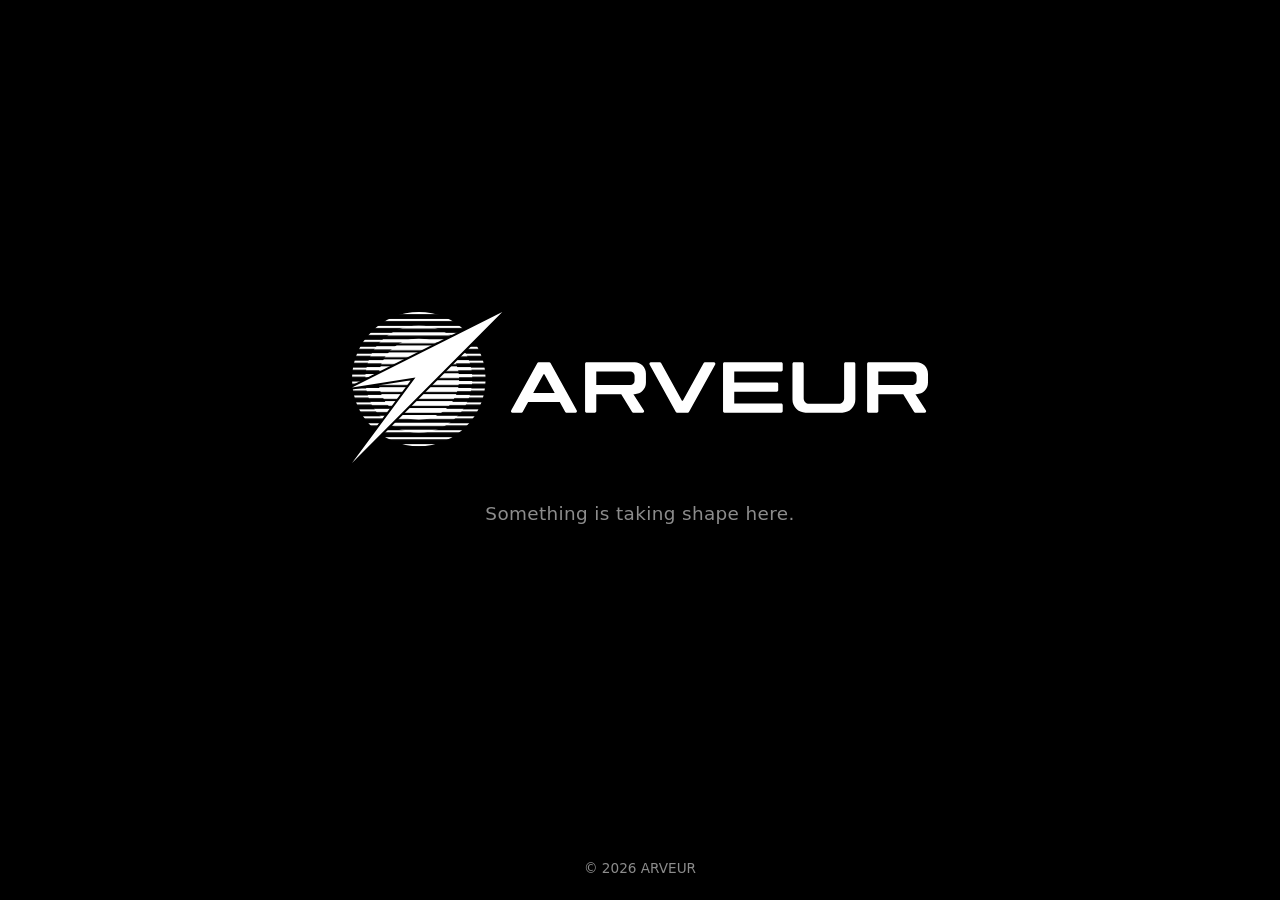
==== index.html @ c2f7cd97 "Deploy 2026-11-04T10:19Z (manual, during GitHub SSH incident)" ====
<!doctype html>
<html lang="en">
<head>
  <meta charset="utf-8">
  <meta name="viewport" content="width=device-width, initial-scale=1">
  <title>ARVEUR</title>
  <meta name="description" content="ARVEUR">
  <meta name="theme-color" content="#000000">
  <link rel="icon" href="/favicon.svg" type="image/svg+xml">
  <link rel="apple-touch-icon" href="/apple-touch-icon.png">
  <link rel="stylesheet" href="/style.css">
  <link rel="canonical" href="https://arveur.com/">
  <meta property="og:type" content="website">
  <meta property="og:site_name" content="ARVEUR">
  <meta property="og:title" content="ARVEUR">
  <meta property="og:url" content="https://arveur.com/">
  <meta property="og:image" content="https://arveur.com/og-image.png">
  <meta property="og:image:width" content="1200">
  <meta property="og:image:height" content="630">
  <meta property="og:image:alt" content="ARVEUR logo">
  <meta name="twitter:card" content="summary_large_image">
  <script type="application/ld+json">
  {
    "@context": "https://schema.org",
    "@graph": [
      { "@type": "WebSite", "name": "ARVEUR", "url": "https://arveur.com/" },
      { "@type": "Organization", "name": "ARVEUR", "url": "https://arveur.com/", "logo": "https://arveur.com/logo-square.png" }
    ]
  }
  </script>
</head>
<body>
  <main>
    <h1><img class="logo" src="/logo.svg" alt="ARVEUR" width="345" height="90"></h1>
    <p class="tagline">Something is taking shape here.</p>
  </main>
  <footer>
    <span>&copy; <span id="year">2026</span> ARVEUR</span>
  </footer>
  <script>document.getElementById('year').textContent = new Date().getFullYear();</script>
  <script data-goatcounter="https://arveur.goatcounter.com/count" async src="//gc.zgo.at/count.js"></script>
</body>
</html>
---- style.css ----
:root {
  --bg: #000;
  --fg: #fff;
  --muted: #8c8c8c;
  color-scheme: dark;
}

* { box-sizing: border-box; margin: 0; }

html, body { height: 100%; }

body {
  display: flex;
  flex-direction: column;
  background: var(--bg);
  color: var(--fg);
  font-family: ui-sans-serif, system-ui, -apple-system, "Segoe UI", Roboto, sans-serif;
  -webkit-font-smoothing: antialiased;
}

main {
  flex: 1;
  display: flex;
  flex-direction: column;
  justify-content: center;
  align-items: center;
  gap: 2.5rem;
  padding: 2rem 1rem;
  text-align: center;
}

h1 { line-height: 0; }

.logo {
  display: block;
  width: min(36rem, 85vw);
  height: auto;
}

.wordmark {
  font-size: clamp(3rem, 12vw, 7rem);
  font-weight: 400;
  letter-spacing: 0.04em;
  line-height: 1;
}

.tagline {
  color: var(--muted);
  font-size: clamp(1rem, 2.5vw, 1.15rem);
  letter-spacing: 0.02em;
}

a { color: var(--fg); }

footer {
  padding: 1.5rem 1rem;
  text-align: center;
  color: var(--muted);
  font-size: 0.85rem;
}
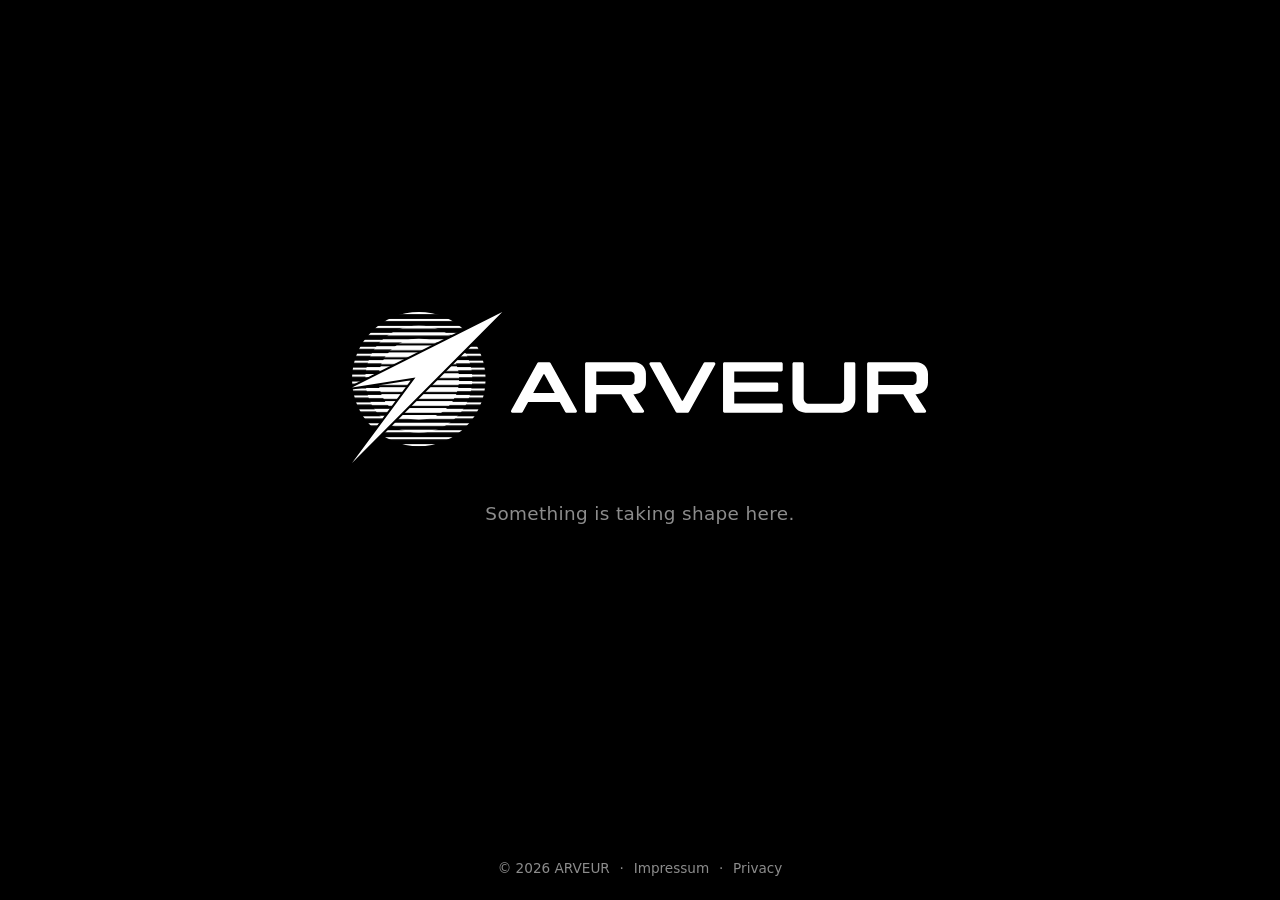
==== commit 0066b830: "Deploy 2026-11-08T13:19Z" ====
--- a/index.html
+++ b/index.html
@@ -3,6 +3,9 @@
 <head>
   <meta charset="utf-8">
   <meta name="viewport" content="width=device-width, initial-scale=1">
+  <!-- Only this site's own files may run or load; analytics may only talk to GoatCounter.
+       Update this (on every page) when adding fonts, embeds or other external resources. -->
+  <meta http-equiv="Content-Security-Policy" content="default-src 'self'; script-src 'self'; style-src 'self'; img-src 'self' https://arveur.goatcounter.com; connect-src https://arveur.goatcounter.com; object-src 'none'; base-uri 'none'; form-action 'none'; upgrade-insecure-requests">
   <title>ARVEUR</title>
   <meta name="description" content="ARVEUR">
   <meta name="theme-color" content="#000000">
@@ -36,8 +39,12 @@
   </main>
   <footer>
     <span>&copy; <span id="year">2026</span> ARVEUR</span>
+    <span class="sep" aria-hidden="true">·</span>
+    <a href="/impressum.html">Impressum</a>
+    <span class="sep" aria-hidden="true">·</span>
+    <a href="/privacy.html">Privacy</a>
   </footer>
-  <script>document.getElementById('year').textContent = new Date().getFullYear();</script>
-  <script data-goatcounter="https://arveur.goatcounter.com/count" async src="//gc.zgo.at/count.js"></script>
+  <script src="/site.js"></script>
+  <script data-goatcounter="https://arveur.goatcounter.com/count" async src="/vendor/goatcounter/count.js"></script>
 </body>
 </html>
--- a/style.css
+++ b/style.css
@@ -58,3 +58,71 @@
   color: var(--muted);
   font-size: 0.85rem;
 }
+
+footer a {
+  color: var(--muted);
+  text-decoration: none;
+}
+
+footer a:hover,
+footer a:focus-visible {
+  color: var(--fg);
+}
+
+footer .sep { margin: 0 0.4em; }
+
+/* --- Legal pages (impressum.html, privacy.html) --- */
+.legal main {
+  justify-content: flex-start;
+  align-items: stretch;
+  gap: 0;
+  width: 100%;
+  max-width: 42rem;
+  margin: 0 auto;
+  padding: 3rem 1rem 4rem;
+  text-align: left;
+}
+
+.legal .back {
+  align-self: flex-start;
+  color: var(--muted);
+  text-decoration: none;
+  font-size: 0.9rem;
+  letter-spacing: 0.04em;
+}
+
+.legal .back:hover { color: var(--fg); }
+
+.legal h1 {
+  line-height: 1.2;
+  font-size: 1.75rem;
+  font-weight: 400;
+  letter-spacing: 0.04em;
+  margin-top: 2.5rem;
+}
+
+.legal h2 {
+  font-size: 1rem;
+  font-weight: 600;
+  margin: 2rem 0 0.5rem;
+}
+
+.legal p,
+.legal li,
+.legal address {
+  color: #d0d0d0;
+  line-height: 1.6;
+  font-style: normal;
+}
+
+.legal p + p,
+.legal p + address,
+.legal ul + p { margin-top: 0.75rem; }
+
+.legal ul { padding-left: 1.25rem; margin-top: 0.5rem; }
+
+.legal .sub,
+.legal .updated {
+  color: var(--muted);
+  font-size: 0.9rem;
+}
